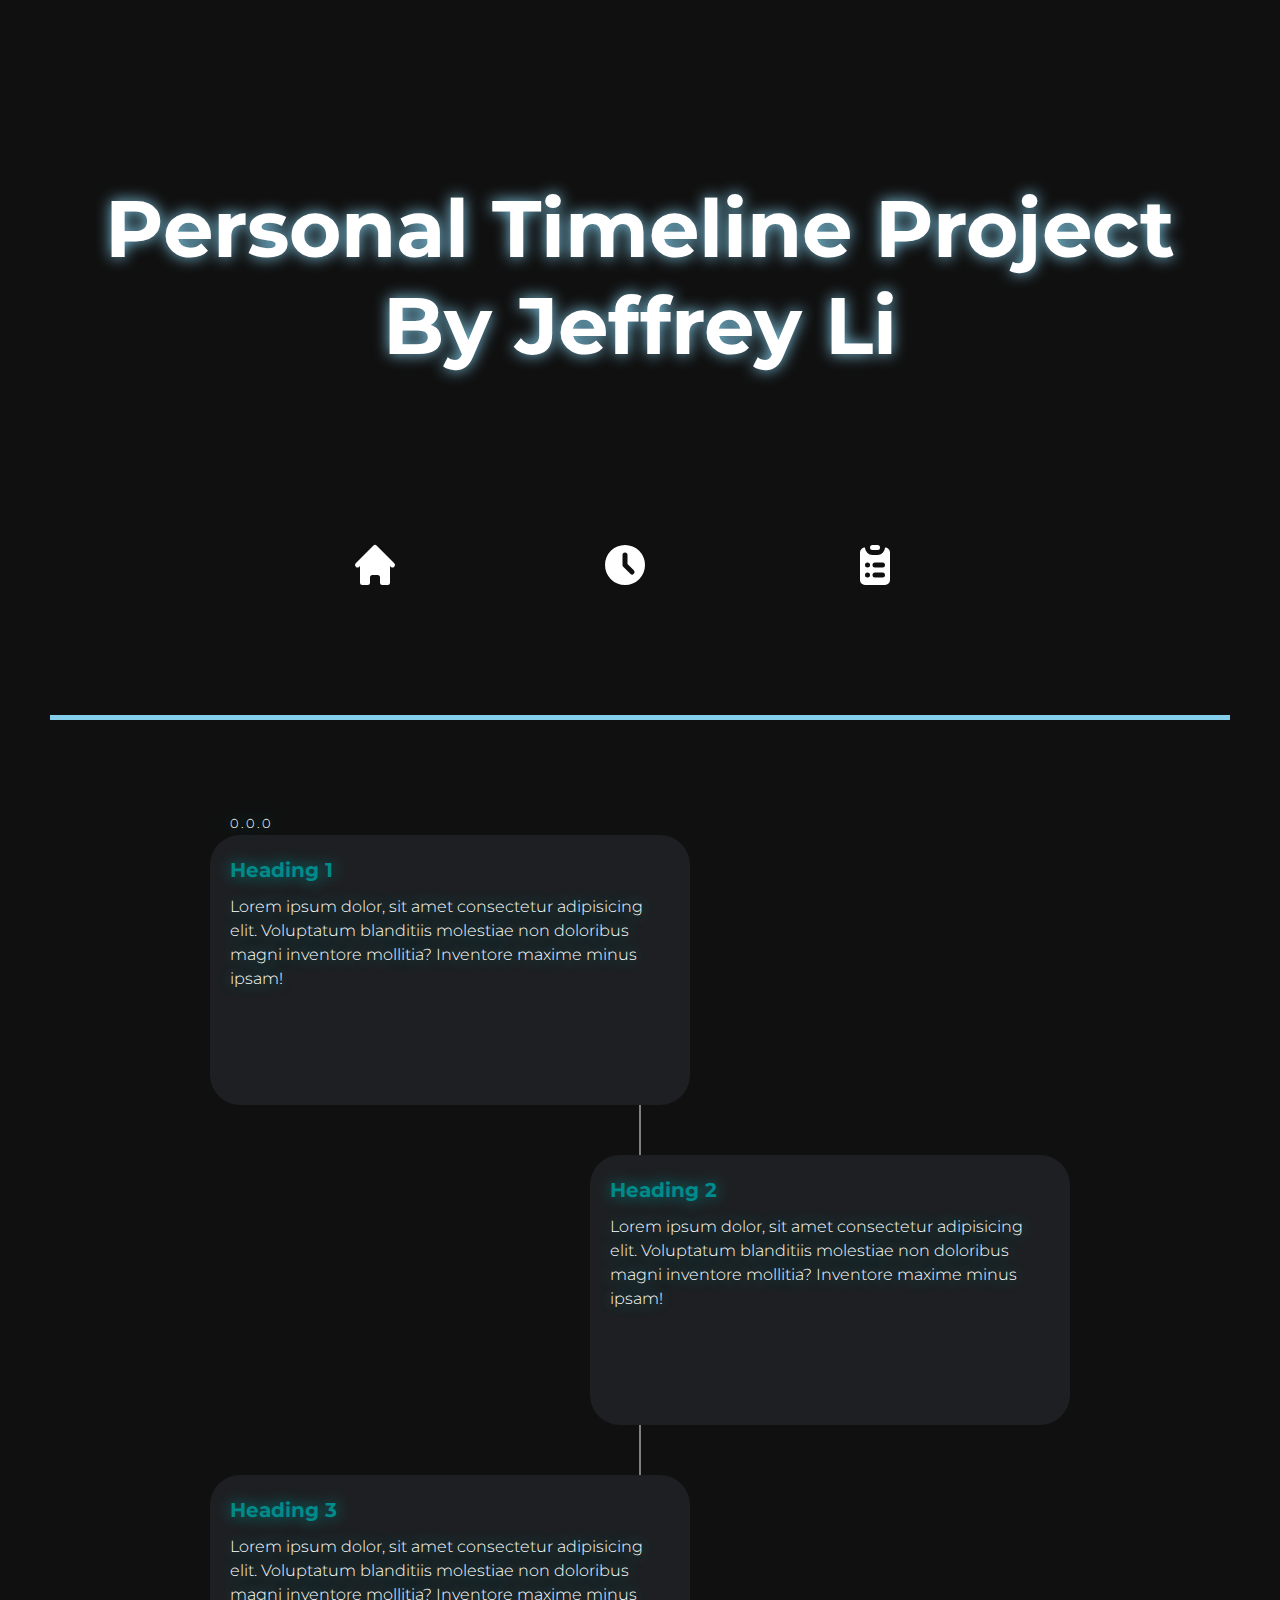
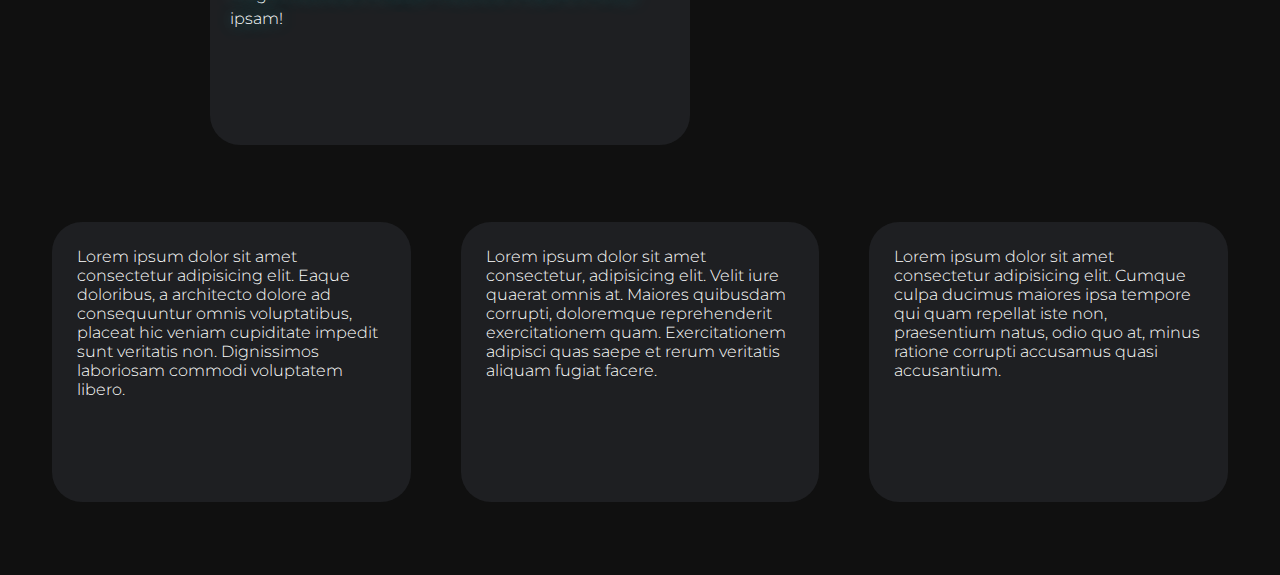
==== index.html @ 185c1e7f "Update and rename timeline.html to index.html" ====
<!DOCTYPE html>
<html lang="en">
  <head>
    <meta charset="UTF-8" />
    <meta http-equiv="X-UA-Compatible" content="IE=edge" />
    <meta name="viewport" content="width=device-width, initial-scale=1.0" />
    <link rel="stylesheet" href="./style.css" />
    <title>Personal Timeline by Jeffrey Li</title>
  </head>
  <div class="title">
    Personal Timeline Project
    <br />
    By Jeffrey Li
  </div>

  <div class="icons">
    <a href="index.html">
      <svg
        class="home"
        fill="currentColor"
        viewBox="0 0 20 20"
        xmlns="http://www.w3.org/2000/svg"
      >
        <path
          d="M10.707 2.293a1 1 0 00-1.414 0l-7 7a1 1 0 001.414 1.414L4 10.414V17a1 1 0 001 1h2a1 1 0 001-1v-2a1 1 0 011-1h2a1 1 0 011 1v2a1 1 0 001 1h2a1 1 0 001-1v-6.586l.293.293a1 1 0 001.414-1.414l-7-7z"
        ></path>
      </svg>
    </a>

    <a href="#choices">
      <svg
        class="clock"
        fill="currentColor"
        viewBox="0 0 20 20"
        xmlns="http://www.w3.org/2000/svg"
      >
        <path
          fill-rule="evenodd"
          d="M10 18a8 8 0 100-16 8 8 0 000 16zm1-12a1 1 0 10-2 0v4a1 1 0 00.293.707l2.828 2.829a1 1 0 101.415-1.415L11 9.586V6z"
          clip-rule="evenodd"
        ></path>
      </svg>
    </a>

    <a href="#other">
      <svg
        class="list"
        fill="currentColor"
        viewBox="0 0 20 20"
        xmlns="http://www.w3.org/2000/svg"
      >
        <path d="M9 2a1 1 0 000 2h2a1 1 0 100-2H9z"></path>
        <path
          fill-rule="evenodd"
          d="M4 5a2 2 0 012-2 3 3 0 003 3h2a3 3 0 003-3 2 2 0 012 2v11a2 2 0 01-2 2H6a2 2 0 01-2-2V5zm3 4a1 1 0 000 2h.01a1 1 0 100-2H7zm3 0a1 1 0 000 2h3a1 1 0 100-2h-3zm-3 4a1 1 0 100 2h.01a1 1 0 100-2H7zm3 0a1 1 0 100 2h3a1 1 0 100-2h-3z"
          clip-rule="evenodd"
        ></path>
      </svg>
    </a>
  </div>

  <body>
    <div id="choices" class="container">
      <div class="timeline">
        <ul>
          <li>
            <div class="timeline-content">
              <h2 class="date">0.0.0</h2>

              <!-- make box clickable -->
              <div
                onclick="location.href='choice1.html';"
                style="cursor: pointer"
              >
                <h1>Heading 1</h1>
                <p>
                  Lorem ipsum dolor, sit amet consectetur adipisicing elit.
                  Voluptatum blanditiis molestiae non doloribus magni inventore
                  mollitia? Inventore maxime minus ipsam!
                </p>
              </div>
            </div>
          </li>

          <li>
            <div class="timeline-content">
              <div
                onclick="location.href='choice2.html';"
                style="cursor: pointer"
              >
                <h1>Heading 2</h1>
                <p>
                  Lorem ipsum dolor, sit amet consectetur adipisicing elit.
                  Voluptatum blanditiis molestiae non doloribus magni inventore
                  mollitia? Inventore maxime minus ipsam!
                </p>
              </div>
            </div>
          </li>

          <li>
            <div class="timeline-content">
              <div
                onclick="location.href='choice3.html';"
                style="cursor: pointer"
              >
                <h1>Heading 3</h1>
                <p>
                  Lorem ipsum dolor, sit amet consectetur adipisicing elit.
                  Voluptatum blanditiis molestiae non doloribus magni inventore
                  mollitia? Inventore maxime minus ipsam!
                </p>
              </div>
            </div>
          </li>
        </ul>
      </div>
    </div>

    <div id="other" class="other-sections">
      <div id="support">
        <div onclick="location.href='support.html';" style="cursor: pointer">
          <p>
            Lorem ipsum dolor sit amet consectetur adipisicing elit. Eaque
            doloribus, a architecto dolore ad consequuntur omnis voluptatibus,
            placeat hic veniam cupiditate impedit sunt veritatis non.
            Dignissimos laboriosam commodi voluptatem libero.
          </p>
        </div>
      </div>

      <!-- --------------------------------------------- -->
      <div id="ideal">
        <div onclick="location.href='ideal.html';" style="cursor: pointer">
          <p>
            Lorem ipsum dolor sit amet consectetur, adipisicing elit. Velit iure
            quaerat omnis at. Maiores quibusdam corrupti, doloremque
            reprehenderit exercitationem quam. Exercitationem adipisci quas
            saepe et rerum veritatis aliquam fugiat facere.
          </p>
        </div>
      </div>

      <!-- --------------------------------------------- -->
      <div id="alternative">
        <div
          onclick="location.href='alternative.html';"
          style="cursor: pointer"
        >
          <p>
            Lorem ipsum dolor sit amet consectetur adipisicing elit. Cumque
            culpa ducimus maiores ipsa tempore qui quam repellat iste non,
            praesentium natus, odio quo at, minus ratione corrupti accusamus
            quasi accusantium.
          </p>
        </div>
      </div>

      <!-- --------------------------------------------- -->
    </div>
  </body>
</html>
---- style.css ----
@import url("https://fonts.googleapis.com/css2?family=Montserrat:wght@300;500&display=swap");
* {
  margin: 0;
  padding: 0;
  box-sizing: border-box;
  font-weight: 300;
}
html {
  font-family: "Montserrat", sans-serif;
  color: white;
  background-color: #101010;
}

.title {
  font-size: 80px;
  font-weight: bold;
  text-align: center;
  margin: 180px 60px 0px;
  margin-bottom: 0px;
  height: 40vh;
  text-shadow: 0px 0px 15px#84ceeb;
}

.icons {
  height: 20vh;
  border-bottom: 5px solid #84ceeb;
  margin-right: 50px;
  margin-left: 50px;
  margin-bottom: 15px;
}

svg {
  width: 20px;
  height: 20px;
  color: white;
  text-decoration: none;
}

.home {
  float: left;
  width: 25%;
  height: 50px;
  transform: translateX(300px);
  /* background-color: aqua; */
  width: 50px;
}

.clock {
  float: left;
  width: 50%;
  height: 50px;
  transform: translateX(500px);
  /* background-color: aqua; */
  width: 50px;
}

.list {
  float: left;
  width: 25%;
  height: 50px;
  transform: translateX(700px);
  /* background-color: aqua; */
  width: 50px;
}

.container {
  min-height: 100vh;
  width: 100%;
  display: flex;
  align-items: center;
  justify-content: center;
  padding: 100px;
}

.timeline::before {
  content: "";
  position: absolute;
  height: 100%;
  width: 2px;
  left: 50%;
  transform: translateX(-50%);
  background-color: gray;
}

.timeline {
  width: 80%;
  height: auto;
  max-width: 800px;
  margin: 0 auto;
  position: relative;
}
.timeline ul {
  list-style: none;
}

/* individual box areas */
.timeline ul li {
  padding: 20px;
  background-color: #1e1f22;
  color: white;
  border-radius: 30px;
  margin-bottom: 20px;

  width: 60%;
  height: 30vh;
  position: relative;
  margin-bottom: 50px;

  cursor: pointer;
  text-shadow: 0px 0px 15px darkcyan;
  display: block;
}

.timeline ul li:last-child {
  margin-bottom: 0;
}
.timeline ul li:nth-child(odd) {
  float: left;
  clear: right;
  transform: translateX(-30px);
}
.timeline ul li:nth-child(even) {
  float: right;
  clear: left;
  transform: translateX(30px);
}

/* dot  */
/* .timeline ul li::after {
  content: "";
  position: absolute;
  height: 20px;
  width: 20px;
  background-color: gray;
  border-radius: 50%;
  top: 0;
} */
/* .timeline ul li:hover:after {
  background-color: darkcyan;
} */

.timeline ul li:nth-child(odd)::after {
  transform: translate(50%, -50%);
  right: -30px;
}
.timeline ul li:nth-child(even)::after {
  transform: translate(-50%, -50%);
  left: -30px;
}
.timeline-content h1 {
  font-size: 20px;
  font-weight: 500;
  line-height: 1.5;
  margin-bottom: 10px;
}
.timeline-content p {
  font-size: 16px;
  line-height: 1.5;
  font-weight: 300;
}

.timeline ul li:hover {
  transform: scale(1.15);
  transition: all 0.9s ease-in-out;
  background-color: darkslategray;
}

.timeline-content .date {
  font-weight: 300;
  font-size: 13px;
  letter-spacing: 2px;
  position: absolute;
  top: -20px;
}

.timeline-content h1 {
  font-family: "Montserrat", sans-serif;
  color: darkcyan;
  font-weight: bold;
}

.other-sections {
  transform: translateY(-0.5in);
  display: flex;
  justify-content: center;
  align-items: center;
  background-color: #101010;
}

#support {
  color: white;
  float: left;
  background-color: #1e1f22;

  width: 28%;
  height: 280px;
  margin: 25px;

  padding: 25px;
  border-radius: 30px;
}

#support:hover {
  transform: scale(1.15);
  transition: all 0.9s ease-in-out;
  background-color: darkslategray;
}

#ideal {
  color: white;
  float: left;
  background-color: #1e1f22;

  width: 28%;
  height: 280px;
  margin: 25px;

  padding: 25px;
  border-radius: 30px;
}

#ideal:hover {
  transform: scale(1.15);
  transition: all 0.9s ease-in-out;
  background-color: darkslategray;
}

#alternative {
  color: white;
  float: right;
  background-color: #1e1f22;

  width: 28%;
  height: 280px;
  margin: 25px;

  padding: 25px;
  border-radius: 30px;
}

#alternative:hover {
  transform: scale(1.15);
  transition: all 0.9s ease-in-out;
  background-color: darkslategray;
}
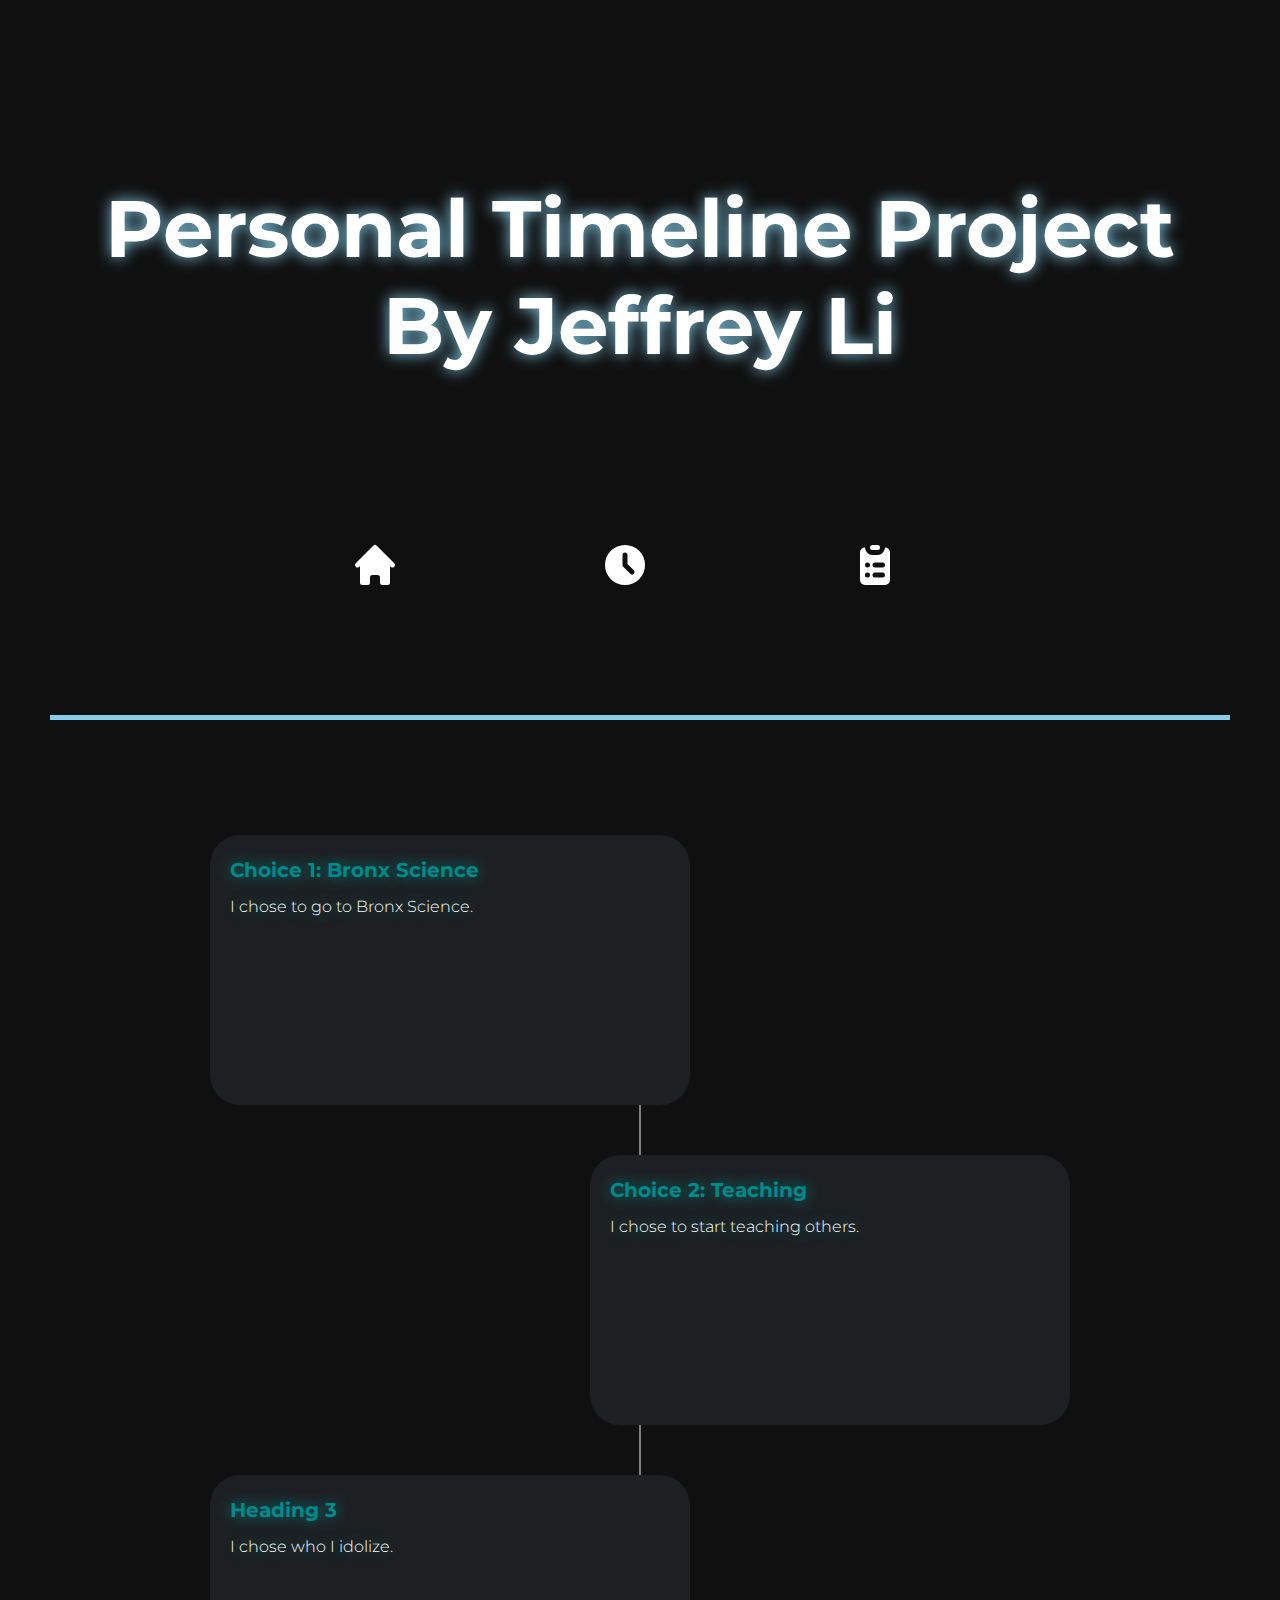
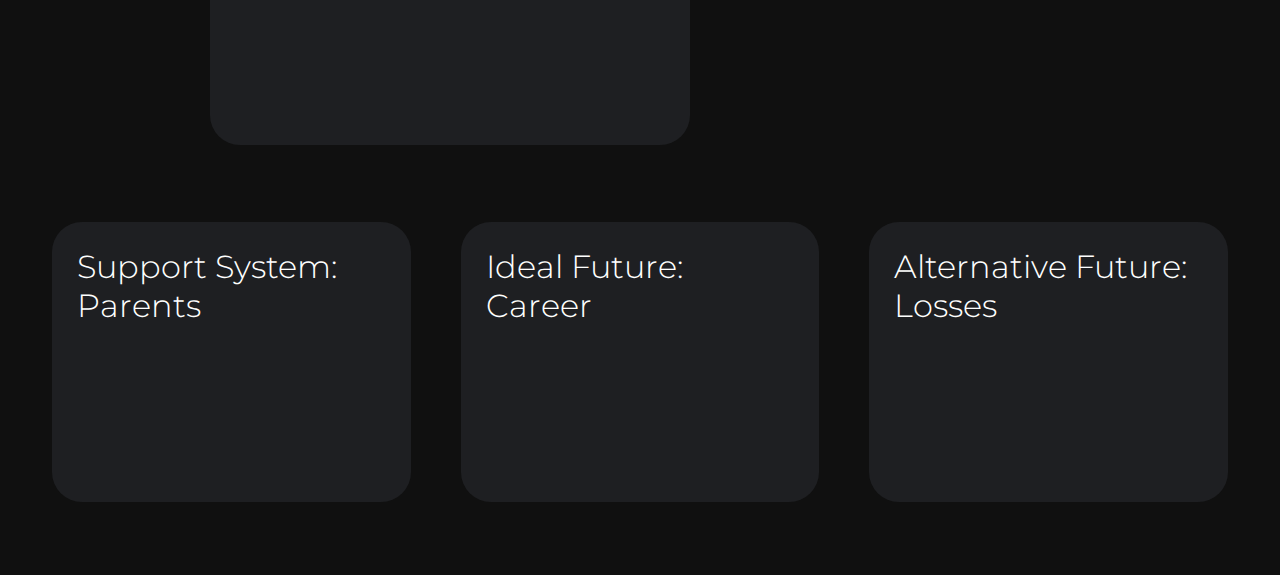
==== commit 381abe66: "Update index.html" ====
--- a/index.html
+++ b/index.html
@@ -65,19 +65,13 @@
         <ul>
           <li>
             <div class="timeline-content">
-              <h2 class="date">0.0.0</h2>
-
               <!-- make box clickable -->
               <div
                 onclick="location.href='choice1.html';"
                 style="cursor: pointer"
               >
-                <h1>Heading 1</h1>
-                <p>
-                  Lorem ipsum dolor, sit amet consectetur adipisicing elit.
-                  Voluptatum blanditiis molestiae non doloribus magni inventore
-                  mollitia? Inventore maxime minus ipsam!
-                </p>
+                <h1>Choice 1: Bronx Science</h1>
+                <p>I chose to go to Bronx Science.</p>
               </div>
             </div>
           </li>
@@ -88,12 +82,8 @@
                 onclick="location.href='choice2.html';"
                 style="cursor: pointer"
               >
-                <h1>Heading 2</h1>
-                <p>
-                  Lorem ipsum dolor, sit amet consectetur adipisicing elit.
-                  Voluptatum blanditiis molestiae non doloribus magni inventore
-                  mollitia? Inventore maxime minus ipsam!
-                </p>
+                <h1>Choice 2: Teaching</h1>
+                <p>I chose to start teaching others.</p>
               </div>
             </div>
           </li>
@@ -105,11 +95,7 @@
                 style="cursor: pointer"
               >
                 <h1>Heading 3</h1>
-                <p>
-                  Lorem ipsum dolor, sit amet consectetur adipisicing elit.
-                  Voluptatum blanditiis molestiae non doloribus magni inventore
-                  mollitia? Inventore maxime minus ipsam!
-                </p>
+                <p>I chose who I idolize.</p>
               </div>
             </div>
           </li>
@@ -120,24 +106,14 @@
     <div id="other" class="other-sections">
       <div id="support">
         <div onclick="location.href='support.html';" style="cursor: pointer">
-          <p>
-            Lorem ipsum dolor sit amet consectetur adipisicing elit. Eaque
-            doloribus, a architecto dolore ad consequuntur omnis voluptatibus,
-            placeat hic veniam cupiditate impedit sunt veritatis non.
-            Dignissimos laboriosam commodi voluptatem libero.
-          </p>
+          <h1 id="box-title">Support System: Parents</h1>
         </div>
       </div>
 
       <!-- --------------------------------------------- -->
       <div id="ideal">
         <div onclick="location.href='ideal.html';" style="cursor: pointer">
-          <p>
-            Lorem ipsum dolor sit amet consectetur, adipisicing elit. Velit iure
-            quaerat omnis at. Maiores quibusdam corrupti, doloremque
-            reprehenderit exercitationem quam. Exercitationem adipisci quas
-            saepe et rerum veritatis aliquam fugiat facere.
-          </p>
+          <h1 id="box-title">Ideal Future: Career</h1>
         </div>
       </div>
 
@@ -147,12 +123,7 @@
           onclick="location.href='alternative.html';"
           style="cursor: pointer"
         >
-          <p>
-            Lorem ipsum dolor sit amet consectetur adipisicing elit. Cumque
-            culpa ducimus maiores ipsa tempore qui quam repellat iste non,
-            praesentium natus, odio quo at, minus ratione corrupti accusamus
-            quasi accusantium.
-          </p>
+          <h1 id="box-title">Alternative Future: Losses</h1>
         </div>
       </div>
 
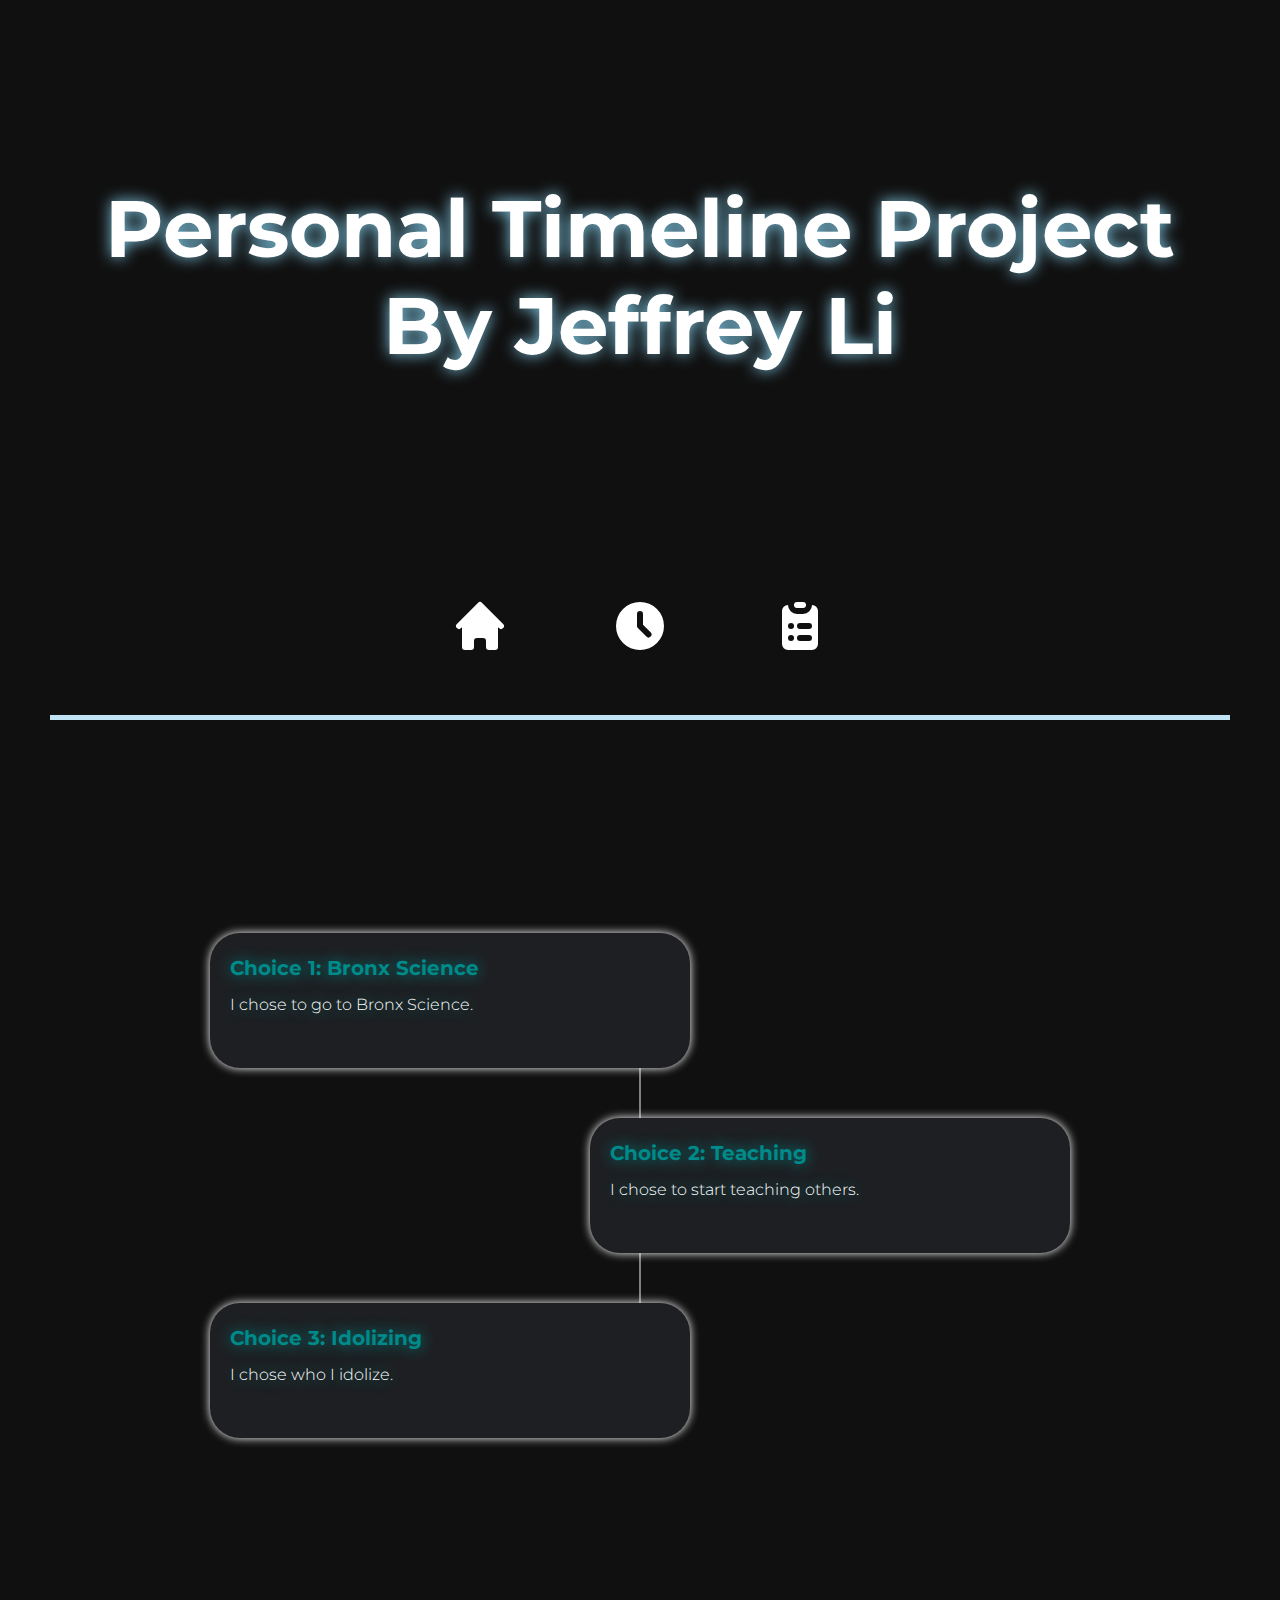
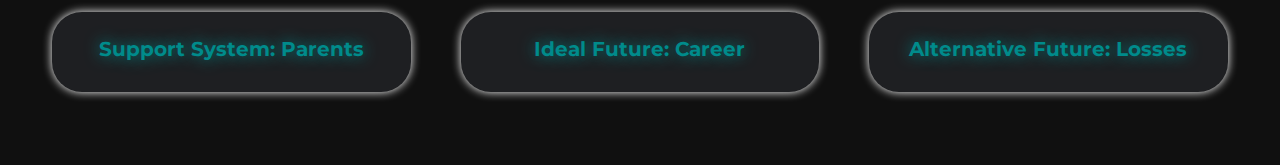
==== commit 6319bff9: "Update index.html" ====
--- a/index.html
+++ b/index.html
@@ -94,7 +94,7 @@
                 onclick="location.href='choice3.html';"
                 style="cursor: pointer"
               >
-                <h1>Heading 3</h1>
+                <h1>Choice 3: Idolizing</h1>
                 <p>I chose who I idolize.</p>
               </div>
             </div>
--- a/style.css
+++ b/style.css
@@ -23,44 +23,36 @@
 
 .icons {
   height: 20vh;
-  border-bottom: 5px solid #84ceeb;
+  border-bottom: 5px solid #c0e4f3;
   margin-right: 50px;
   margin-left: 50px;
   margin-bottom: 15px;
+
+  display: flex;
+  justify-content: center;
+  align-items: center;
 }
 
 svg {
-  width: 20px;
-  height: 20px;
+  width: 60px;
+  height: 60px;
   color: white;
   text-decoration: none;
 }
 
+svg:hover {
+  border-bottom: 1px solid #84ceeb;
+}
+
 .home {
-  float: left;
-  width: 25%;
-  height: 50px;
-  transform: translateX(300px);
-  /* background-color: aqua; */
-  width: 50px;
+  transform: translateX(-100px);
 }
 
 .clock {
-  float: left;
-  width: 50%;
-  height: 50px;
-  transform: translateX(500px);
-  /* background-color: aqua; */
-  width: 50px;
 }
 
 .list {
-  float: left;
-  width: 25%;
-  height: 50px;
-  transform: translateX(700px);
-  /* background-color: aqua; */
-  width: 50px;
+  transform: translateX(100px);
 }
 
 .container {
@@ -100,9 +92,10 @@
   color: white;
   border-radius: 30px;
   margin-bottom: 20px;
+  box-shadow: 0 0 10px white;
 
   width: 60%;
-  height: 30vh;
+  height: 15vh;
   position: relative;
   margin-bottom: 50px;
 
@@ -188,16 +181,18 @@
 }
 
 #support {
+  box-shadow: 0 0 10px white;
   color: white;
   float: left;
   background-color: #1e1f22;
 
   width: 28%;
-  height: 280px;
+  height: 80px;
   margin: 25px;
 
   padding: 25px;
   border-radius: 30px;
+  text-align: center;
 }
 
 #support:hover {
@@ -207,12 +202,13 @@
 }
 
 #ideal {
+  box-shadow: 0 0 10px white;
   color: white;
   float: left;
   background-color: #1e1f22;
 
   width: 28%;
-  height: 280px;
+  height: 80px;
   margin: 25px;
 
   padding: 25px;
@@ -226,12 +222,13 @@
 }
 
 #alternative {
+  box-shadow: 0 0 10px white;
   color: white;
   float: right;
   background-color: #1e1f22;
 
   width: 28%;
-  height: 280px;
+  height: 80px;
   margin: 25px;
 
   padding: 25px;
@@ -243,3 +240,14 @@
   transition: all 0.9s ease-in-out;
   background-color: darkslategray;
 }
+
+#box-title {
+  font-size: 20px;
+  color: darkcyan;
+  font-weight: bold;
+  text-shadow: 0px 0px 15px darkcyan;
+
+  display: flex;
+  justify-content: center;
+  align-items: center;
+}
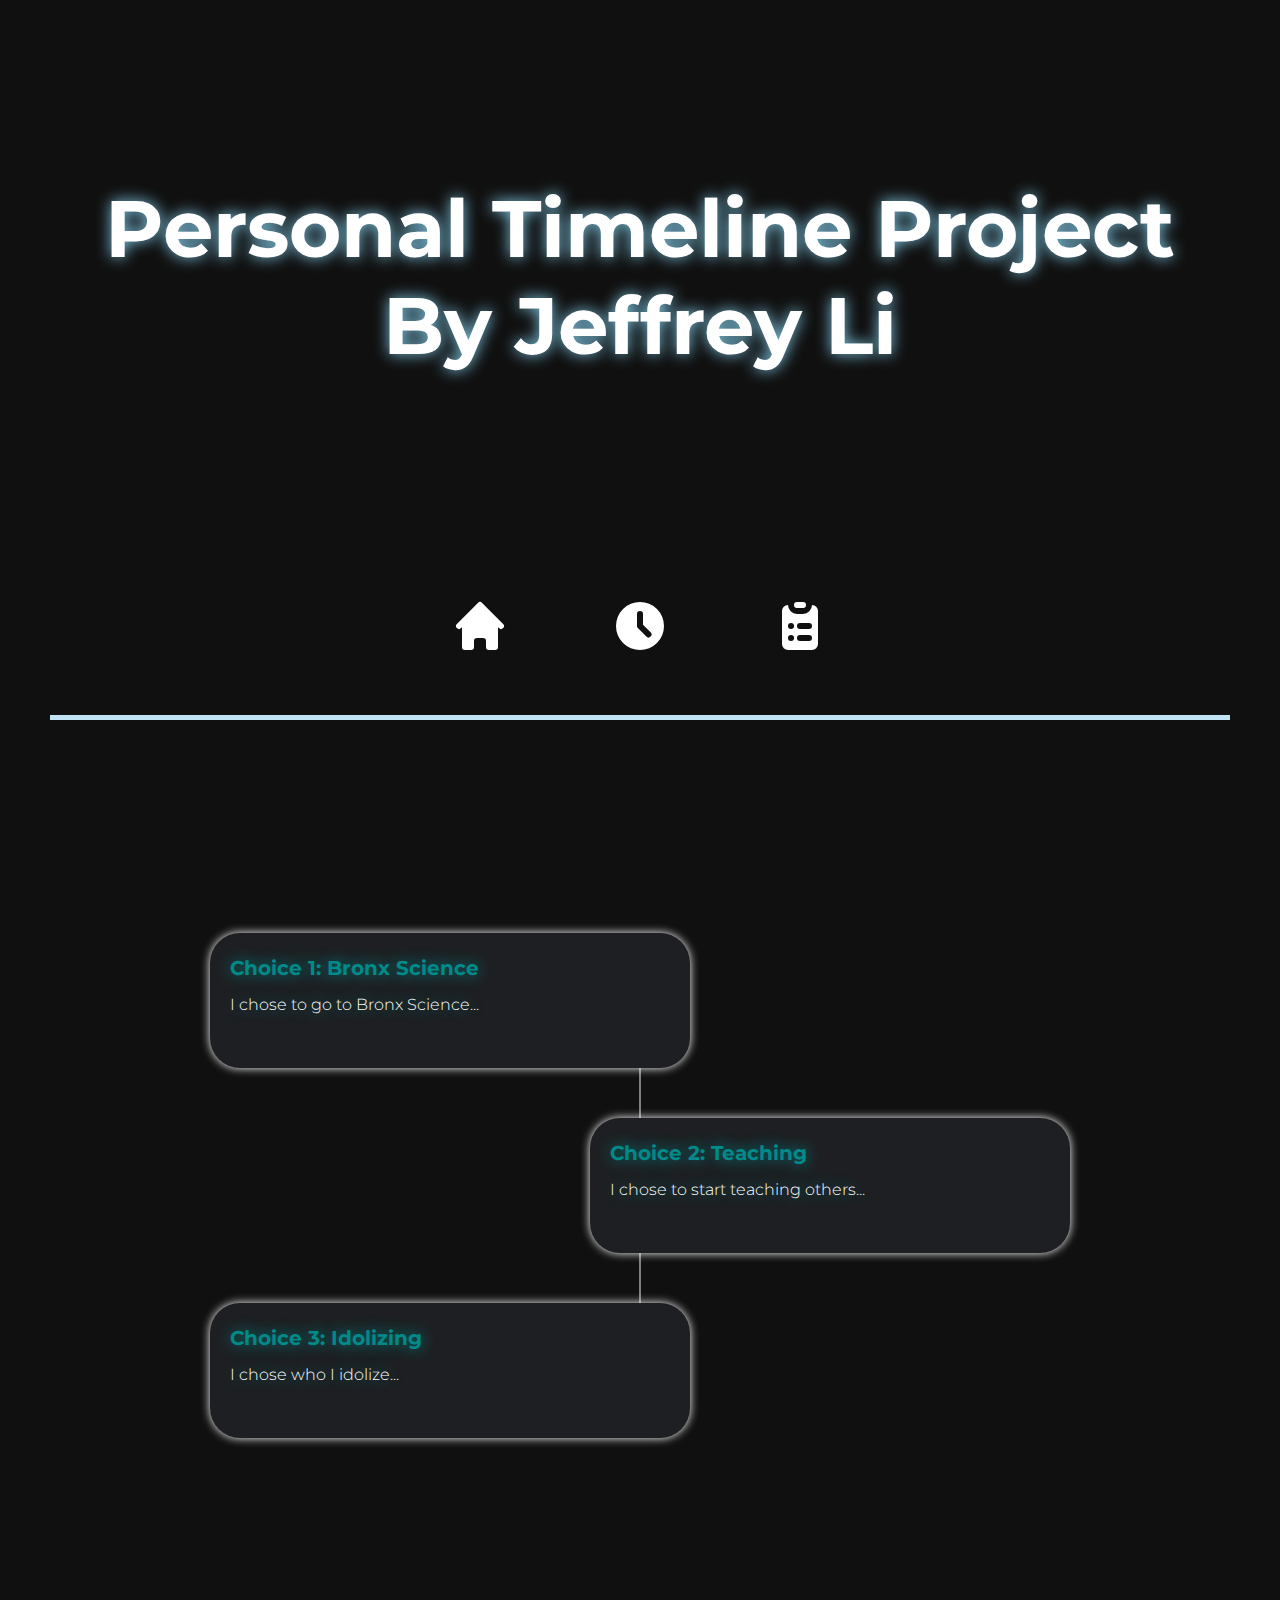
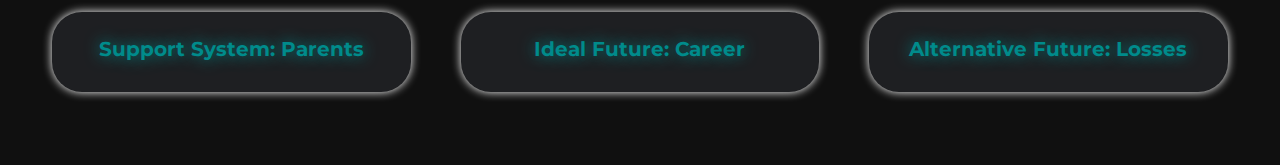
==== commit 390e0621: "Update index.html" ====
--- a/index.html
+++ b/index.html
@@ -71,7 +71,7 @@
                 style="cursor: pointer"
               >
                 <h1>Choice 1: Bronx Science</h1>
-                <p>I chose to go to Bronx Science.</p>
+                <p>I chose to go to Bronx Science...</p>
               </div>
             </div>
           </li>
@@ -83,7 +83,7 @@
                 style="cursor: pointer"
               >
                 <h1>Choice 2: Teaching</h1>
-                <p>I chose to start teaching others.</p>
+                <p>I chose to start teaching others...</p>
               </div>
             </div>
           </li>
@@ -95,7 +95,7 @@
                 style="cursor: pointer"
               >
                 <h1>Choice 3: Idolizing</h1>
-                <p>I chose who I idolize.</p>
+                <p>I chose who I idolize...</p>
               </div>
             </div>
           </li>
